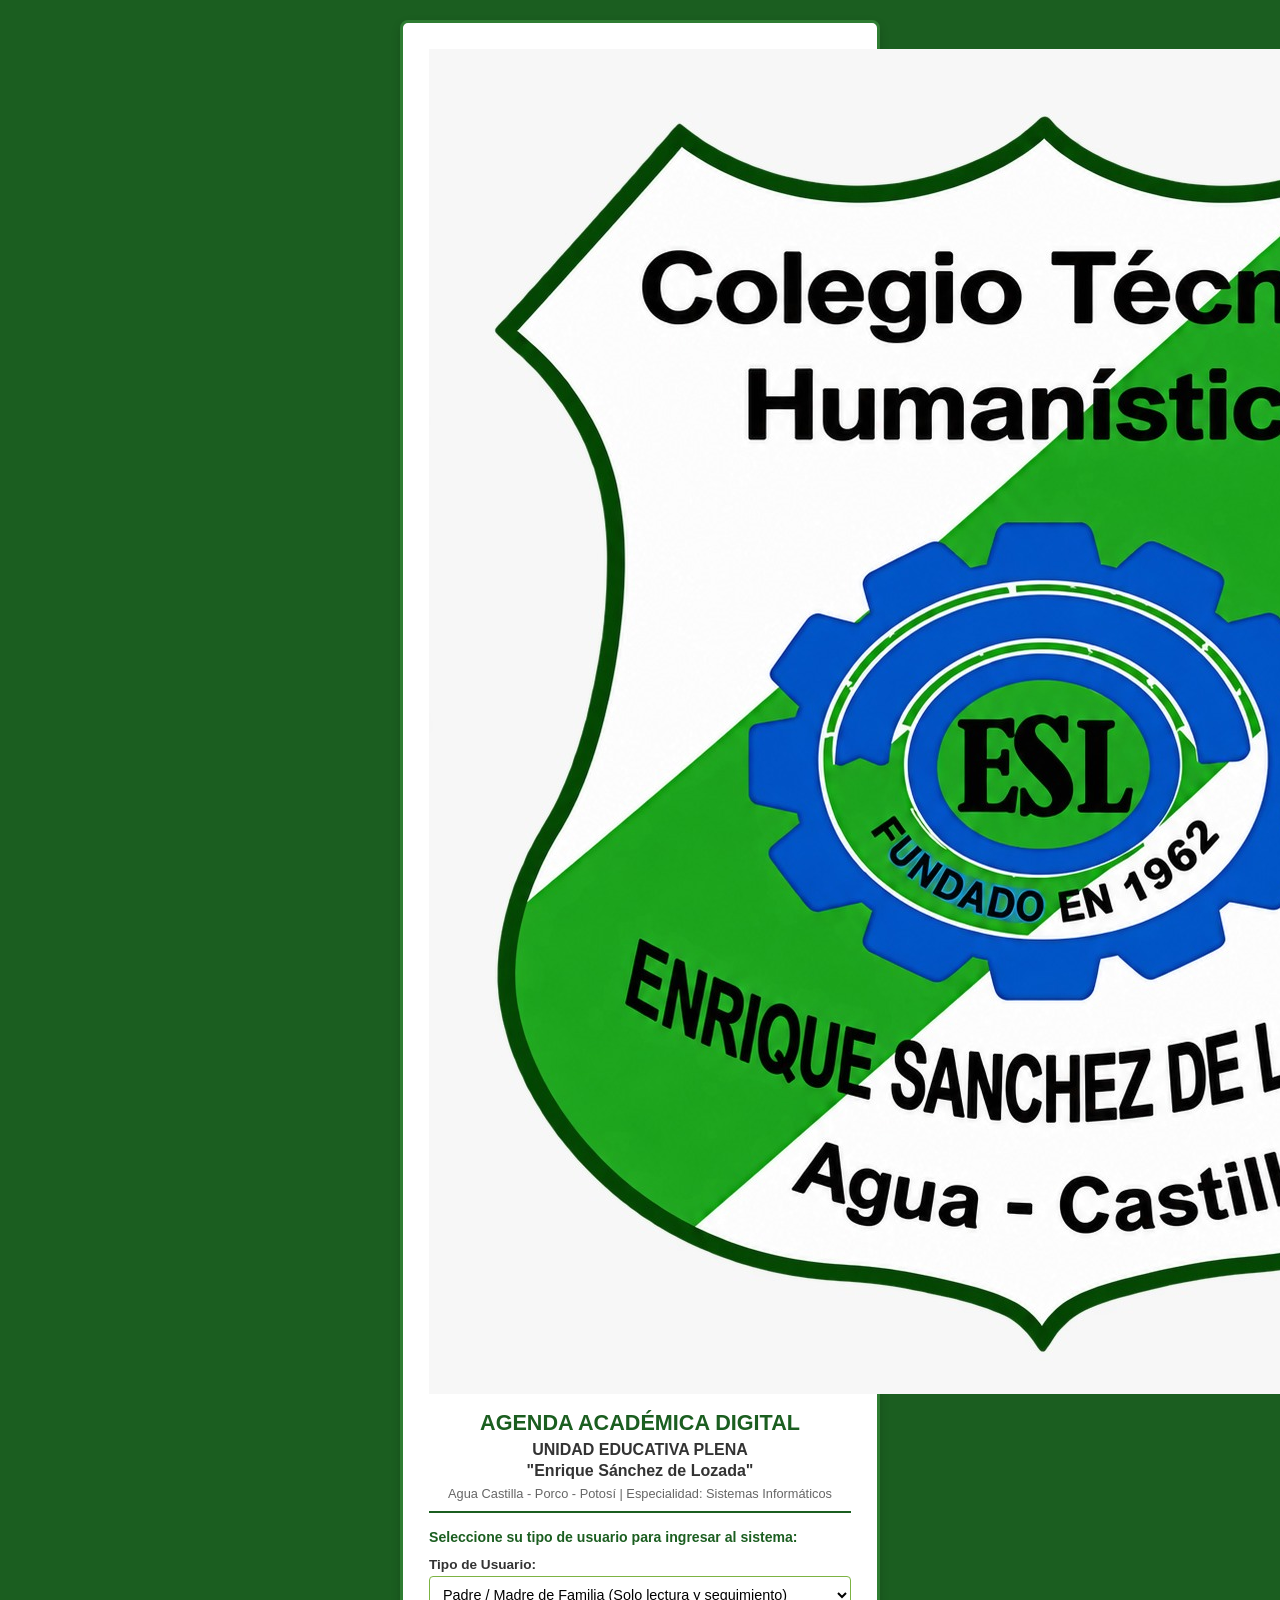
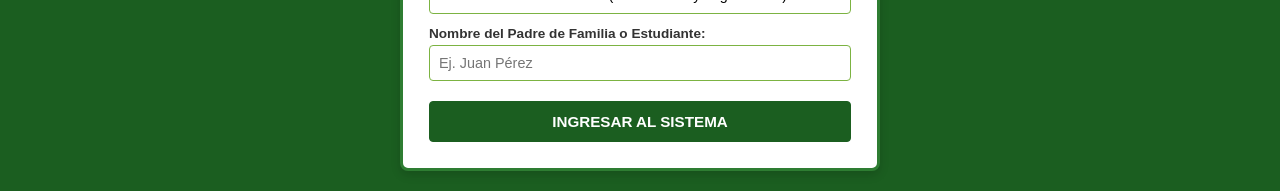
==== index.html @ 7e1114a9 "Update index.html" ====
<!DOCTYPE html>
<html lang="es">
<head>
    <meta charset="UTF-8">
    <meta name="viewport" content="width=device-width, initial-scale=1.0">
    <title>Agenda Escolar - Colegio Enrique Sánchez de Lozada</title>
    <link rel="stylesheet" href="estilos.css">
</head>
<body>

    <!-- ==========================================
         PANTALLA DE ACCESO / INGRESO
         ========================================== -->
    <div id="pantallaLogin" class="contenedor-login">
        <div class="caja-login">
            
            <!-- Espacio para el Escudo del Colegio -->
            <div class="logo-colegio-contenedor">
                <img id="imgEscudoLogin" src="WhatsApp Image 2026-10-16 at 13.29.33.jpeg">
            </div>

            <div class="encabezado-login">
                <h2>AGENDA ACADÉMICA DIGITAL</h2>
                <h3>UNIDAD EDUCATIVA PLENA  <br>"Enrique Sánchez de Lozada"</h3>
                <p>Agua Castilla - Porco - Potosí | Especialidad: Sistemas Informáticos</p>
            </div>

            <p class="instruccion-login">Seleccione su tipo de usuario para ingresar al sistema:</p>

            <form id="formularioLogin" onsubmit="iniciarSesion(event)">
                <div class="grupo-campo">
                    <label>Tipo de Usuario:</label>
                    <select id="tipoUsuarioLogin" onchange="verificarTipoLogin()" required>
                        <option value="padre">Padre / Madre de Familia (Solo lectura y seguimiento)</option>
                        <option value="estudiante">Estudiante (Solo consulta de tareas y rol de exámenes)</option>
                        <option value="profesor">Profesor / Docente (Acceso para registrar y publicar)</option>
                    </select>
                </div>

                <div class="grupo-campo">
                    <label id="etiquetaNombreUsuario">Nombre del Padre de Familia o Estudiante:</label>
                    <input type="text" id="nombreUsuarioLogin" placeholder="Ej. Juan Pérez" required>
                </div>

                <!-- Campo de contraseña que solo aparece cuando se selecciona Profesor -->
                <div class="grupo-campo" id="campoPasswordProfesor" style="display: none;">
                    <label>Contraseña del Docente:</label>
                    <input type="password" id="passwordProfesor" placeholder="Ingrese su contraseña">
                    <small class="pista-clave">Clave para la defensa: <strong>profesor123</strong></small>
                </div>

                <button type="submit" class="boton-ingresar">INGRESAR AL SISTEMA</button>
            </form>

            <!-- Enlace institucional al final -->
           
        </div>
    </div>


    <!-- ==========================================
         PANTALLA PRINCIPAL DE LA AGENDA
         ========================================== -->
    <div id="pantallaPrincipal" style="display: none;">

        <!-- Cabecera Institucional en Verde y Blanco -->
        <header class="cabecera-colegio">
            <div class="barra-superior">
                
                <div class="bloque-identidad">
                    <a href="index.html" title="Colegio Enrique Sánchez de Lozada" class="link-escudo">
                        <img src="c:\Users\ORTIZ\Desktop\sistema andi\agenda_academica_colegio_v3\imagenes\WhatsApp Image 2026-10-16 at 13.29.33.jpeg" alt="Escudo del Colegio" class="escudo-barra">
                    </a>
                    <div>
                        <h1>U.E.P. "ENRIQUE SÁNCHEZ DE LOZADA"</h1>
                        <p class="lema-colegio">Agua Castilla - Distrito Educativo Porco | BTH Sistemas Informáticos</p>
                    </div>
                </div>

                <div class="datos-usuario-sesion">
                    <span id="textoUsuarioActivo">Usuario: Padre de Familia</span>
                    <button class="boton-salir" onclick="cerrarSesion()">Salir</button>
                </div>

            </div>
        </header>

        <!-- Menú de Navegación (Pestañas en Verde y Blanco) -->
        <nav class="menu-navegacion">
            <button class="tab-btn activo" onclick="cambiarPestana('tareas', this)">Tareas y Prácticas</button>
            <button class="tab-btn" onclick="cambiarPestana('examenes', this)">Exámenes y Evaluaciones</button>
            <button class="tab-btn" onclick="cambiarPestana('horario', this)">Horario Semanal</button>
            <button class="tab-btn" onclick="cambiarPestana('comunicados', this)">Comunicados Oficiales</button>
            <button class="tab-btn" onclick="cambiarPestana('padres', this)">Panel para Padres</button>
            <button class="tab-btn tab-colegio" onclick="cambiarPestana('infoColegio', this)">Datos del Colegio</button>
        </nav>

        <!-- Barra de Rol y Estado -->
        <div class="contenedor-aviso">
            <div id="cajaAviso" class="aviso-banner">
                <!-- Se llena con JS según si entró como docente o como padre -->
            </div>
        </div>

        <main class="contenedor-cuerpo">

            <!-- 1. SECCIÓN: TAREAS ESCOLARES -->
            <section id="vista-tareas" class="seccion-bloque activa">
                <div class="encabezado-seccion">
                    <h2>TAREAS Y DEBERES ESCOLARES</h2>
                    <span class="contador" id="numeroPendientes">Total registradas: 0</span>
                </div>

                <!-- Formulario ÚNICAMENTE visible para el Profesor con Contraseña -->
                <div id="cajaDocenteTarea" class="bloque-formulario-docente" style="display: none;">
                    <h3>[PANEL EXCLUSIVO DEL DOCENTE] Registrar Nueva Tarea Escolar</h3>
                    <form id="formTarea" onsubmit="agregarTarea(event)">
                        <div class="formulario-cuadricula">
                            <div>
                                <label>Materia:</label>
                                <select id="inputMateriaTarea" required>
                                    <option value="Matemáticas">Matemáticas</option>
                                    <option value="Lenguaje y Comunicación">Lenguaje y Comunicación</option>
                                    <option value="Sistemas Informáticos">Sistemas Informáticos</option>
                                    <option value="Física - Química">Física - Química</option>
                                    <option value="Ciencias Sociales">Ciencias Sociales</option>
                                    <option value="Biología - Geografía">Biología - Geografía</option>
                                    <option value="Taller BTH">Taller BTH</option>
                                </select>
                            </div>
                            <div>
                                <label>Fecha de Entrega:</label>
                                <input type="date" id="inputFechaTarea" required>
                            </div>
                            <div>
                                <label>Profesor Responsable:</label>
                                <input type="text" id="inputProfesorTarea" placeholder="Ej. Lic. Betty Apala" required>
                            </div>
                        </div>
                        <div style="margin-top: 10px;">
                            <label>Indicación o Detalle de la Tarea:</label>
                            <input type="text" id="inputDetalleTarea" placeholder="Ej. Resolver ejercicios 1 al 10 en hojas de carpeta cuadriculada" required style="width: 100%;">
                        </div>
                        <button type="submit" class="boton-accion-verde" style="margin-top: 12px;">Publicar Tarea en la Agenda</button>
                    </form>
                </div>

                <!-- Filtro para facilitar búsqueda a padres y estudiantes -->
                <div class="barra-filtro">
                    <label><strong>Filtrar por Materia:</strong> </label>
                    <select id="filtroMateria" onchange="dibujarTareas()">
                        <option value="TODAS">-- Todas las materias --</option>
                        <option value="Matemáticas">Matemáticas</option>
                        <option value="Lenguaje y Comunicación">Lenguaje y Comunicación</option>
                        <option value="Sistemas Informáticos">Sistemas Informáticos</option>
                        <option value="Física - Química">Física - Química</option>
                        <option value="Ciencias Sociales">Ciencias Sociales</option>
                        <option value="Biología - Geografía">Biología - Geografía</option>
                        <option value="Taller BTH">Taller BTH</option>
                    </select>
                </div>

                <div id="contenedorListaTareas" class="cuadricula-tareas">
                    <!-- Se carga dinámicamente con JavaScript -->
                </div>
            </section>


            <!-- 2. SECCIÓN: EXÁMENES Y EVALUACIONES -->
            <section id="vista-examenes" class="seccion-bloque">
                <div class="encabezado-seccion">
                    <h2>ROL OFICIAL DE EXÁMENES Y EVALUACIONES</h2>
                </div>

                <!-- Formulario ÚNICAMENTE visible para el Profesor con Contraseña -->
                <div id="cajaDocenteExamen" class="bloque-formulario-docente" style="display: none;">
                    <h3>[PANEL EXCLUSIVO DEL DOCENTE] Programar Nueva Fecha de Examen</h3>
                    <form id="formExamen" onsubmit="agregarExamen(event)">
                        <div class="formulario-cuadricula">
                            <div>
                                <label>Materia:</label>
                                <select id="inputMateriaExamen" required>
                                    <option value="Matemáticas">Matemáticas</option>
                                    <option value="Lenguaje y Comunicación">Lenguaje y Comunicación</option>
                                    <option value="Sistemas Informáticos">Sistemas Informáticos</option>
                                    <option value="Física - Química">Física - Química</option>
                                    <option value="Ciencias Sociales">Ciencias Sociales</option>
                                    <option value="Biología - Geografía">Biología - Geografía</option>
                                </select>
                            </div>
                            <div>
                                <label>Fecha del Examen:</label>
                                <input type="date" id="inputFechaExamen" required>
                            </div>
                            <div>
                                <label>Tipo de Evaluación:</label>
                                <select id="inputTipoExamen" required>
                                    <option value="Examen Escrito Trimestral">Examen Escrito Trimestral</option>
                                    <option value="Defensa de Proyecto BTH">Defensa de Proyecto BTH</option>
                                    <option value="Práctica de Laboratorio">Práctica de Laboratorio</option>
                                    <option value="Exposición">Exposición</option>
                                </select>
                            </div>
                        </div>
                        <div style="margin-top: 10px;">
                            <label>Temas o Contenido a Estudiar:</label>
                            <input type="text" id="inputTemasExamen" placeholder="Ej. Temas 1, 2 y 3. Traer calculadora científica y regla." required style="width: 100%;">
                        </div>
                        <button type="submit" class="boton-accion-verde" style="margin-top: 12px;">Publicar Fecha de Examen</button>
                    </form>
                </div>

                <table class="tabla-escolar">
                    <thead>
                        <tr>
                            <th>Fecha</th>
                            <th>Materia</th>
                            <th>Tipo de Evaluación</th>
                            <th>Temas a Estudiar</th>
                            <th id="colAccionExamen" style="display: none;">Acción (Docente)</th>
                        </tr>
                    </thead>
                    <tbody id="tablaCuerpoExamenes">
                        <!-- Filas automáticas -->
                    </tbody>
                </table>
            </section>


            <!-- 3. SECCIÓN: HORARIO SEMANAL -->
            <section id="vista-horario" class="seccion-bloque">
                <div class="encabezado-seccion">
                    <h2>HORARIO SEMANAL DE CLASES</h2>
                </div>
                <p class="aclaracion">Curso: 6to de Secundaria | Turno Mañana | Especialidad BTH: Sistemas Informáticos</p>

                <table class="tabla-horario">
                    <thead>
                        <tr>
                            <th class="th-hora">Hora</th>
                            <th>Lunes</th>
                            <th>Martes</th>
                            <th>Miércoles</th>
                            <th>Jueves</th>
                            <th>Viernes</th>
                        </tr>
                    </thead>
                    <tbody>
                        <tr>
                            <td class="td-hora">08:00 - 08:45</td>
                            <td>Matemáticas</td>
                            <td>Lenguaje</td>
                            <td>Física</td>
                            <td>Ciencias Sociales</td>
                            <td class="celda-bth">Sistemas Informáticos</td>
                        </tr>
                        <tr>
                            <td class="td-hora">08:45 - 09:30</td>
                            <td>Matemáticas</td>
                            <td>Lenguaje</td>
                            <td>Física</td>
                            <td>Ciencias Sociales</td>
                            <td class="celda-bth">Sistemas Informáticos</td>
                        </tr>
                        <tr class="fila-recreo">
                            <td colspan="6">09:30 - 09:50 | DESCANSO Y RECREO</td>
                        </tr>
                        <tr>
                            <td class="td-hora">09:50 - 10:35</td>
                            <td>Química</td>
                            <td>Biología</td>
                            <td>Matemáticas</td>
                            <td>Lenguaje</td>
                            <td class="celda-bth">Sistemas Informáticos</td>
                        </tr>
                        <tr>
                            <td class="td-hora">10:35 - 11:20</td>
                            <td>Química</td>
                            <td>Biología</td>
                            <td>Valores y Religión</td>
                            <td>Lenguaje</td>
                            <td class="celda-bth">Sistemas Informáticos</td>
                        </tr>
                        <tr>
                            <td class="td-hora">11:20 - 12:05</td>
                            <td>Filosofía</td>
                            <td>Ciencias Sociales</td>
                            <td>Educación Física</td>
                            <td>Artes Plásticas</td>
                            <td class="celda-bth">Taller BTH Proyecto</td>
                        </tr>
                    </tbody>
                </table>
            </section>


            <!-- 4. SECCIÓN: COMUNICADOS OFICIALES -->
            <section id="vista-comunicados" class="seccion-bloque">
                <div class="encabezado-seccion">
                    <h2>COMUNICADOS Y CITACIONES DE LA DIRECCIÓN / DOCENTES</h2>
                </div>

                <!-- Formulario ÚNICAMENTE visible para el Docente con Contraseña -->
                <div id="cajaDocenteComunicado" class="bloque-formulario-docente" style="display: none;">
                    <h3>[PANEL EXCLUSIVO DEL DOCENTE] Redactar Comunicado Oficial</h3>
                    <form id="formComunicado" onsubmit="agregarComunicado(event)">
                        <div class="formulario-cuadricula">
                            <div>
                                <label>Título del Comunicado:</label>
                                <input type="text" id="inputTituloCom" placeholder="Ej. Citación a Reunión de Padres" required>
                            </div>
                            <div>
                                <label>Fecha:</label>
                                <input type="date" id="inputFechaCom" required>
                            </div>
                            <div>
                                <label>Emitido por:</label>
                                <input type="text" id="inputFirmaCom" placeholder="Ej. Dirección / Tutor 6to Sec." required>
                            </div>
                        </div>
                        <div style="margin-top: 10px;">
                            <label>Texto del Comunicado:</label>
                            <textarea id="inputMensajeCom" rows="3" placeholder="Escriba aquí la citación o comunicado..." required style="width: 100%;"></textarea>
                        </div>
                        <button type="submit" class="boton-accion-verde" style="margin-top: 12px;">Publicar Comunicado</button>
                    </form>
                </div>

                <div id="contenedorComunicados" class="lista-comunicados">
                    <!-- Se llena con JS -->
                </div>
            </section>


            <!-- 5. SECCIÓN: PANEL PARA PADRES DE FAMILIA -->
            <section id="vista-padres" class="seccion-bloque">
                <div class="encabezado-seccion">
                    <h2>SEGUIMIENTO Y CONTROL PARA PADRES DE FAMILIA</h2>
                </div>
                <p class="aclaracion">Estimado padre o madre de familia: Aquí puede verificar de un solo vistazo las actividades vigentes para apoyar a su hijo/a en sus deberes escolares.</p>

                <div class="resumen-padres-tarjetas">
                    <div class="tarjeta-resumen verde">
                        <h4>Total de Tareas Asignadas</h4>
                        <p class="cifra" id="resumenTotalTareas">0</p>
                        <span>Registradas por los profesores</span>
                    </div>
                    <div class="tarjeta-resumen verde-oscuro">
                        <h4>Próximos Exámenes</h4>
                        <p class="cifra" id="resumenTotalExamenes">0</p>
                        <span>Fechas de evaluación programadas</span>
                    </div>
                    <div class="tarjeta-resumen blanco-borde">
                        <h4>Comunicados Emitidos</h4>
                        <p class="cifra" id="resumenTotalComunicados" style="color: #1b5e20;">0</p>
                        <span>Avisos de dirección y tutores</span>
                    </div>
                </div>

                <div class="recuadro-atencion-padres">
                    <h3>Lista de Trabajos y Tareas Vigentes:</h3>
                    <div id="listaTareasPadres">
                        <!-- JS llena la lista -->
                    </div>
                </div>
            </section>


            <!-- 6. SECCIÓN: DATOS DEL COLEGIO Y ENLACES INSTITUCIONALES -->
            <section id="vista-infoColegio" class="seccion-bloque">
                <div class="encabezado-seccion">
                    <h2>INFORMACIÓN INSTITUCIONAL DE LA UNIDAD EDUCATIVA</h2>
                </div>

                <div class="ficha-colegio">
                    <div class="ficha-escudo">
                        <img src="c:\Users\ORTIZ\Desktop\sistema andi\agenda_academica_colegio_v3\imagenes\WhatsApp Image 2026-10-16 at 13.29.33.jpeg" alt="Escudo de la Unidad Educativa" class="escudo-grande">
                        <p class="pie-escudo">Escudo Oficial de la U.E.</p>
                    </div>
                    <div class="ficha-datos">
                        <h3>Unidad Educativa Plena "Enrique Sánchez de Lozada"</h3>
                        <p><strong>Comunidad / Localidad:</strong> Agua Castilla</p>
                        <p><strong>Distrito Educativo:</strong> Porco</p>
                        <p><strong>Departamento:</strong> Potosí - Estado Plurinacional de Bolivia</p>
                        <p><strong>Nivel:</strong> Secundario Comunitario Productivo</p>
                        <p><strong>Especialidad BTH:</strong> Sistemas Informáticos (Resolución Ministerial)</p>
                        <p><strong>Colores Representativos:</strong> Verde y Blanco</p>
                        
                        <div class="enlaces-utiles-colegio">
                            <h4>Enlaces Oficiales y de Consulta:</h4>
                            <ul>
                                <li><a href="https://bolivia.minedu.gob.bo/" target="_blank">🔗 Portal del Ministerio de Educación del Estado Plurinacional</a></li>
                                <li><a href="https://siged.sie.gob.bo/" target="_blank">🔗 Sistema de Información Educativa (SIE / SIGED)</a></li>
                                <li><a href="#" onclick="alert('Aquí puede colocar el enlace a la página de Facebook o WhatsApp del Colegio.')">🔗 Red Social / Página de la Unidad Educativa</a></li>
                            </ul>
                        </div>
                    </div>
                </div>
            </section>

        </main>

        <!-- Pie de Página Institucional en Verde y Blanco -->
        <footer class="pie-colegio">
            <p><strong>Unidad Educativa Plena  "Enrique Sánchez de Lozada"</strong></p>
            <p>Agua Castilla - Distrito Educativo Porco - Potosí | Colores: Verde y Blanco</p>
            <p>Proyecto de Grado BTH 2026: <em>Andy Dauser Ortiz Ecos y Rayner Gallardo Rodríguez</em></p>
        </footer>

    </div>

    <script src="app.js"></script>
</body>
</html>
---- estilos.css ----
/* ESTILOS INSTITUCIONALES - UNIDAD EDUCATIVA "ENRIQUE SÁNCHEZ DE LOZADA"
   COLORES OFICIALES: VERDE Y BLANCO
   Distrito Educativo Porco - Agua Castilla, Potosí
   Especialidad BTH: Sistemas Informáticos */

* {
    margin: 0;
    padding: 0;
    box-sizing: border-box;
    font-family: Arial, Helvetica, sans-serif;
}

body {
    background-color: #f4f6f4;
    color: #222222;
}

/* ========================================================
   PANTALLA DE INICIO DE SESIÓN / ACCESO
   ======================================================== */
.contenedor-login {
    display: flex;
    justify-content: center;
    align-items: center;
    min-height: 100vh;
    padding: 20px;
    background-color: #1b5e20;
}

.caja-login {
    background-color: #ffffff;
    width: 100%;
    max-width: 480px;
    padding: 26px;
    border-radius: 8px;
    border: 3px solid #2e7d32;
    box-shadow: 0 4px 10px rgba(0,0,0,0.15);
    text-align: center;
}

.logo-colegio-contenedor {
    margin-bottom: 12px;
}

.escudo-img {
    width: 90px;
    height: 90px;
    border-radius: 50%;
    border: 2px solid #1b5e20;
    object-fit: cover;
    background-color: #e8f5e9;
}

.encabezado-login {
    border-bottom: 2px solid #1b5e20;
    padding-bottom: 10px;
    margin-bottom: 16px;
}

.encabezado-login h2 {
    color: #1b5e20;
    font-size: 1.35rem;
    margin-bottom: 4px;
}

.encabezado-login h3 {
    color: #333333;
    font-size: 1rem;
    line-height: 1.3;
}

.encabezado-login p {
    color: #666666;
    font-size: 0.8rem;
    margin-top: 4px;
}

.instruccion-login {
    text-align: left;
    font-size: 0.88rem;
    font-weight: bold;
    color: #1b5e20;
    margin-bottom: 12px;
}

.grupo-campo {
    margin-bottom: 12px;
    text-align: left;
}

.grupo-campo label {
    display: block;
    font-size: 0.85rem;
    font-weight: bold;
    color: #333333;
    margin-bottom: 4px;
}

.grupo-campo select,
.grupo-campo input {
    width: 100%;
    padding: 9px;
    font-size: 0.9rem;
    border: 1px solid #7cb342;
    border-radius: 4px;
    background-color: #ffffff;
}

.grupo-campo select:focus,
.grupo-campo input:focus {
    outline: none;
    border-color: #1b5e20;
}

.pista-clave {
    display: block;
    font-size: 0.78rem;
    color: #c62828;
    margin-top: 4px;
}

.boton-ingresar {
    width: 100%;
    background-color: #1b5e20;
    color: #ffffff;
    border: 1px solid #1b5e20;
    padding: 11px;
    font-size: 0.95rem;
    font-weight: bold;
    border-radius: 4px;
    cursor: pointer;
    margin-top: 8px;
}

.boton-ingresar:hover {
    background-color: #2e7d32;
}

.enlace-web-colegio {
    margin-top: 18px;
    padding-top: 12px;
    border-top: 1px dashed #cccccc;
    font-size: 0.82rem;
}

.enlace-web-colegio a {
    color: #1b5e20;
    text-decoration: none;
    font-weight: bold;
}

.enlace-web-colegio a:hover {
    text-decoration: underline;
}


/* ========================================================
   SISTEMA PRINCIPAL (CABECERA Y PESTAÑAS)
   ======================================================== */
.cabecera-colegio {
    background-color: #1b5e20;
    color: #ffffff;
    padding: 12px 20px;
    border-bottom: 3px solid #ffffff;
}

.barra-superior {
    max-width: 1100px;
    margin: 0 auto;
    display: flex;
    justify-content: space-between;
    align-items: center;
    flex-wrap: wrap;
    gap: 12px;
}

.bloque-identidad {
    display: flex;
    align-items: center;
    gap: 14px;
}

.link-escudo {
    display: inline-block;
    text-decoration: none;
}

.escudo-barra {
    width: 58px;
    height: 58px;
    border-radius: 50%;
    border: 2px solid #ffffff;
    background-color: #ffffff;
    object-fit: cover;
}

.bloque-identidad h1 {
    font-size: 1.15rem;
    color: #ffffff;
    letter-spacing: 0.5px;
}

.lema-colegio {
    font-size: 0.8rem;
    color: #e8f5e9;
}

.datos-usuario-sesion {
    display: flex;
    align-items: center;
    gap: 10px;
    background-color: #ffffff;
    color: #1b5e20;
    padding: 6px 12px;
    border-radius: 4px;
    font-size: 0.86rem;
    font-weight: bold;
    border: 1px solid #1b5e20;
}

.boton-salir {
    background-color: #c62828;
    color: #ffffff;
    border: none;
    padding: 4px 8px;
    border-radius: 3px;
    font-size: 0.78rem;
    cursor: pointer;
    font-weight: bold;
}

.boton-salir:hover {
    background-color: #b71c1c;
}

/* PESTAÑAS EN VERDE Y BLANCO */
.menu-navegacion {
    background-color: #2e7d32;
    max-width: 1100px;
    margin: 15px auto 0 auto;
    display: flex;
    flex-wrap: wrap;
    gap: 4px;
    padding: 6px 8px;
    border-radius: 6px 6px 0 0;
    border: 1px solid #1b5e20;
    border-bottom: none;
}

.tab-btn {
    background-color: #1b5e20;
    color: #ffffff;
    border: 1px solid #388e3c;
    padding: 9px 14px;
    font-size: 0.88rem;
    font-weight: bold;
    border-radius: 4px;
    cursor: pointer;
}

.tab-btn:hover {
    background-color: #388e3c;
}

.tab-btn.activo {
    background-color: #ffffff !important;
    color: #1b5e20 !important;
    border: 1px solid #ffffff;
    border-bottom: 2px solid #1b5e20;
}

.tab-colegio {
    margin-left: auto;
}

/* BANNER DE ESTADO */
.contenedor-aviso {
    max-width: 1100px;
    margin: 10px auto;
}

.aviso-banner {
    padding: 10px 14px;
    font-size: 0.88rem;
    border-radius: 4px;
}

.aviso-modo-docente {
    background-color: #e8f5e9;
    border-left: 5px solid #1b5e20;
    color: #1b5e20;
}

.aviso-modo-padre {
    background-color: #ffffff;
    border-left: 5px solid #2e7d32;
    border: 1px solid #c8e6c9;
    border-left-width: 5px;
    color: #2e7d32;
}

/* CUERPO DEL SISTEMA */
.contenedor-cuerpo {
    max-width: 1100px;
    margin: 0 auto 30px auto;
    background-color: #ffffff;
    border: 1px solid #c8e6c9;
    padding: 22px;
    border-radius: 0 0 6px 6px;
    min-height: 420px;
}

.seccion-bloque {
    display: none;
}

.seccion-bloque.activa {
    display: block;
}

.encabezado-seccion {
    display: flex;
    justify-content: space-between;
    align-items: center;
    border-bottom: 2px solid #1b5e20;
    padding-bottom: 8px;
    margin-bottom: 16px;
}

.encabezado-seccion h2 {
    font-size: 1.15rem;
    color: #1b5e20;
}

.contador {
    background-color: #e8f5e9;
    color: #1b5e20;
    font-size: 0.8rem;
    font-weight: bold;
    padding: 4px 10px;
    border-radius: 12px;
    border: 1px solid #a5d6a7;
}

.aclaracion {
    font-size: 0.85rem;
    color: #555555;
    margin-bottom: 12px;
}

/* FORMULARIO DOCENTE */
.bloque-formulario-docente {
    background-color: #f1f8e9;
    border: 2px dashed #2e7d32;
    padding: 14px;
    border-radius: 6px;
    margin-bottom: 20px;
}

.bloque-formulario-docente h3 {
    color: #1b5e20;
    font-size: 0.95rem;
    margin-bottom: 10px;
}

.formulario-cuadricula {
    display: grid;
    grid-template-columns: repeat(auto-fit, minmax(180px, 1fr));
    gap: 12px;
}

.formulario-cuadricula label,
.bloque-formulario-docente label {
    font-size: 0.82rem;
    font-weight: bold;
    display: block;
    margin-bottom: 4px;
    color: #222;
}

.formulario-cuadricula input,
.formulario-cuadricula select,
.bloque-formulario-docente textarea {
    width: 100%;
    padding: 7px;
    border: 1px solid #a5d6a7;
    border-radius: 4px;
    font-size: 0.88rem;
    background-color: #ffffff;
}

.boton-accion-verde {
    background-color: #1b5e20;
    color: #ffffff;
    font-weight: bold;
    border: none;
    padding: 8px 14px;
    border-radius: 4px;
    cursor: pointer;
    font-size: 0.88rem;
}

.boton-accion-verde:hover {
    background-color: #2e7d32;
}

/* FILTRO DE MATERIAS */
.barra-filtro {
    margin-bottom: 14px;
    padding: 8px 12px;
    background-color: #e8f5e9;
    border-radius: 4px;
    font-size: 0.86rem;
    color: #1b5e20;
}

.barra-filtro select {
    padding: 4px 8px;
    border: 1px solid #81c784;
    border-radius: 3px;
}

/* TARJETAS DE TAREAS */
.cuadricula-tareas {
    display: grid;
    grid-template-columns: repeat(auto-fit, minmax(280px, 1fr));
    gap: 14px;
}

.tarjeta-tarea-item {
    background-color: #ffffff;
    border: 1px solid #c8e6c9;
    border-left: 6px solid #1b5e20;
    padding: 12px;
    border-radius: 4px;
    display: flex;
    flex-direction: column;
    justify-content: space-between;
}

.etiqueta-materia {
    background-color: #1b5e20;
    color: #ffffff;
    font-size: 0.72rem;
    padding: 3px 7px;
    border-radius: 3px;
    font-weight: bold;
}

.fecha-entrega-tag {
    font-size: 0.76rem;
    color: #c62828;
    font-weight: bold;
    float: right;
}

.texto-detalle-tarea {
    font-size: 0.9rem;
    color: #222222;
    margin: 10px 0;
    line-height: 1.4;
}

.nombre-docente-tag {
    font-size: 0.78rem;
    color: #555555;
    margin-bottom: 8px;
}

.pie-tarjeta-tarea {
    border-top: 1px dotted #c8e6c9;
    padding-top: 6px;
    text-align: right;
}

.btn-eliminar-docente {
    background-color: #c62828;
    color: #ffffff;
    border: none;
    font-size: 0.72rem;
    padding: 4px 8px;
    border-radius: 3px;
    cursor: pointer;
}

/* TABLAS */
.tabla-escolar,
.tabla-horario {
    width: 100%;
    border-collapse: collapse;
    margin-top: 10px;
    font-size: 0.88rem;
}

.tabla-escolar th, .tabla-escolar td,
.tabla-horario th, .tabla-horario td {
    border: 1px solid #c8e6c9;
    padding: 8px 10px;
    text-align: left;
}

.tabla-escolar th,
.tabla-horario th {
    background-color: #1b5e20;
    color: #ffffff;
    font-weight: bold;
}

.tabla-escolar tr:nth-child(even) {
    background-color: #f1f8e9;
}

.tabla-horario td {
    text-align: center;
    font-size: 0.82rem;
}

.td-hora, .th-hora {
    background-color: #e8f5e9 !important;
    color: #1b5e20;
    font-weight: bold;
}

.fila-recreo {
    background-color: #dcedc8 !important;
    font-weight: bold;
    color: #1b5e20;
}

.celda-bth {
    background-color: #c8e6c9;
    font-weight: bold;
    color: #1b5e20;
}

/* COMUNICADOS */
.lista-comunicados {
    display: flex;
    flex-direction: column;
    gap: 12px;
}

.tarjeta-comunicado-item {
    background-color: #f9fbf9;
    border: 1px solid #c8e6c9;
    border-left: 6px solid #2e7d32;
    padding: 14px;
    border-radius: 4px;
}

.tarjeta-comunicado-item h4 {
    color: #1b5e20;
    font-size: 0.98rem;
    margin-bottom: 4px;
}

.info-emisor-com {
    font-size: 0.78rem;
    color: #666666;
    margin-bottom: 8px;
}

.cuerpo-mensaje-com {
    font-size: 0.88rem;
    line-height: 1.4;
    color: #333333;
}

/* PANEL PARA PADRES */
.resumen-padres-tarjetas {
    display: grid;
    grid-template-columns: repeat(auto-fit, minmax(200px, 1fr));
    gap: 14px;
    margin: 15px 0;
}

.tarjeta-resumen {
    padding: 14px;
    border-radius: 6px;
    text-align: center;
}

.tarjeta-resumen h4 {
    font-size: 0.88rem;
}

.tarjeta-resumen .cifra {
    font-size: 2.1rem;
    font-weight: bold;
    margin: 4px 0;
}

.tarjeta-resumen span {
    font-size: 0.75rem;
}

.tarjeta-resumen.verde {
    background-color: #1b5e20;
    color: #ffffff;
}

.tarjeta-resumen.verde-oscuro {
    background-color: #2e7d32;
    color: #ffffff;
}

.tarjeta-resumen.blanco-borde {
    background-color: #ffffff;
    border: 2px solid #1b5e20;
    color: #1b5e20;
}

.recuadro-atencion-padres {
    background-color: #f1f8e9;
    border: 1px solid #c8e6c9;
    padding: 14px;
    border-radius: 4px;
    margin-top: 15px;
}

.recuadro-atencion-padres h3 {
    color: #1b5e20;
    font-size: 0.92rem;
    margin-bottom: 10px;
}

.fila-padre-tarea {
    background-color: #ffffff;
    border: 1px solid #c8e6c9;
    border-left: 4px solid #2e7d32;
    padding: 8px 12px;
    margin-bottom: 6px;
    font-size: 0.86rem;
    border-radius: 3px;
}

/* SECCIÓN: DATOS DEL COLEGIO */
.ficha-colegio {
    display: flex;
    flex-wrap: wrap;
    gap: 25px;
    background-color: #f1f8e9;
    border: 1px solid #c8e6c9;
    padding: 20px;
    border-radius: 6px;
}

.ficha-escudo {
    text-align: center;
}

.escudo-grande {
    width: 130px;
    height: 130px;
    border-radius: 50%;
    border: 3px solid #1b5e20;
    background-color: #ffffff;
    object-fit: cover;
}

.pie-escudo {
    font-size: 0.78rem;
    color: #1b5e20;
    font-weight: bold;
    margin-top: 6px;
}

.ficha-datos {
    flex: 1;
    min-width: 250px;
}

.ficha-datos h3 {
    color: #1b5e20;
    font-size: 1.15rem;
    margin-bottom: 10px;
    border-bottom: 1px solid #a5d6a7;
    padding-bottom: 6px;
}

.ficha-datos p {
    font-size: 0.88rem;
    margin-bottom: 6px;
    color: #333333;
}

.enlaces-utiles-colegio {
    margin-top: 14px;
    background-color: #ffffff;
    border: 1px solid #c8e6c9;
    padding: 10px 14px;
    border-radius: 4px;
}

.enlaces-utiles-colegio h4 {
    font-size: 0.88rem;
    color: #1b5e20;
    margin-bottom: 6px;
}

.enlaces-utiles-colegio ul {
    list-style: none;
}

.enlaces-utiles-colegio li {
    margin-bottom: 6px;
}

.enlaces-utiles-colegio a {
    color: #1b5e20;
    text-decoration: none;
    font-size: 0.84rem;
    font-weight: bold;
}

.enlaces-utiles-colegio a:hover {
    text-decoration: underline;
}

/* PIE DE PÁGINA */
.pie-colegio {
    background-color: #1b5e20;
    color: #ffffff;
    text-align: center;
    padding: 15px;
    font-size: 0.8rem;
    line-height: 1.5;
    border-top: 3px solid #ffffff;
}

@media (max-width: 650px) {
    .barra-superior {
        flex-direction: column;
        align-items: flex-start;
    }
    .menu-navegacion {
        justify-content: center;
    }
    .tab-btn {
        flex: 1 1 45%;
        text-align: center;
        padding: 8px;
        font-size: 0.8rem;
    }
    .tab-colegio {
        margin-left: 0;
    }
}
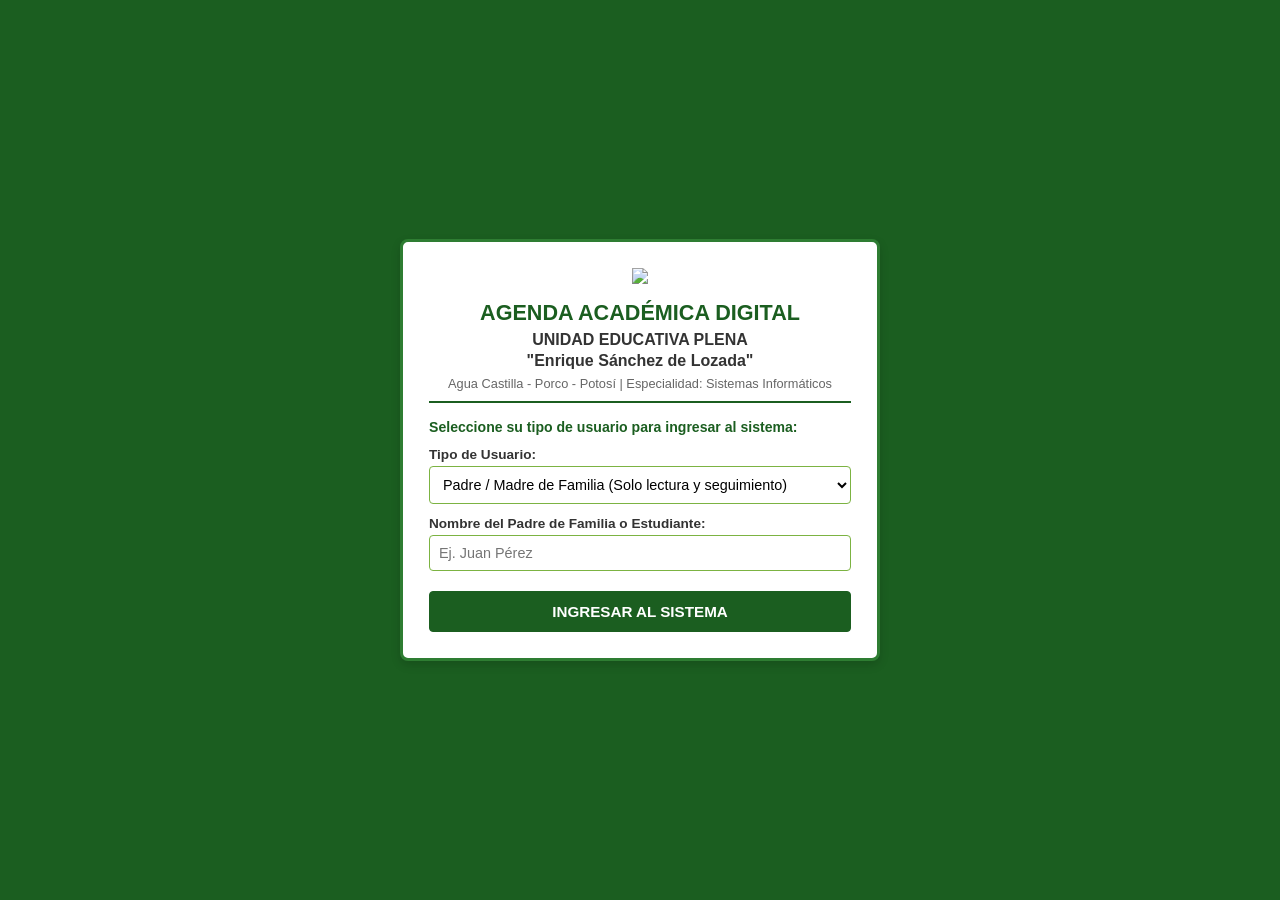
==== commit 69ff8fc1: "Update index.html" ====
--- a/index.html
+++ b/index.html
@@ -16,7 +16,7 @@
             
             <!-- Espacio para el Escudo del Colegio -->
             <div class="logo-colegio-contenedor">
-                <img id="imgEscudoLogin" src="WhatsApp Image 2026-10-16 at 13.29.33.jpeg">
+                <img src="EscudoLogin"src="WhatsApp Image 2026-10-16 at 13.29.33.jpg">
             </div>
 
             <div class="encabezado-login">
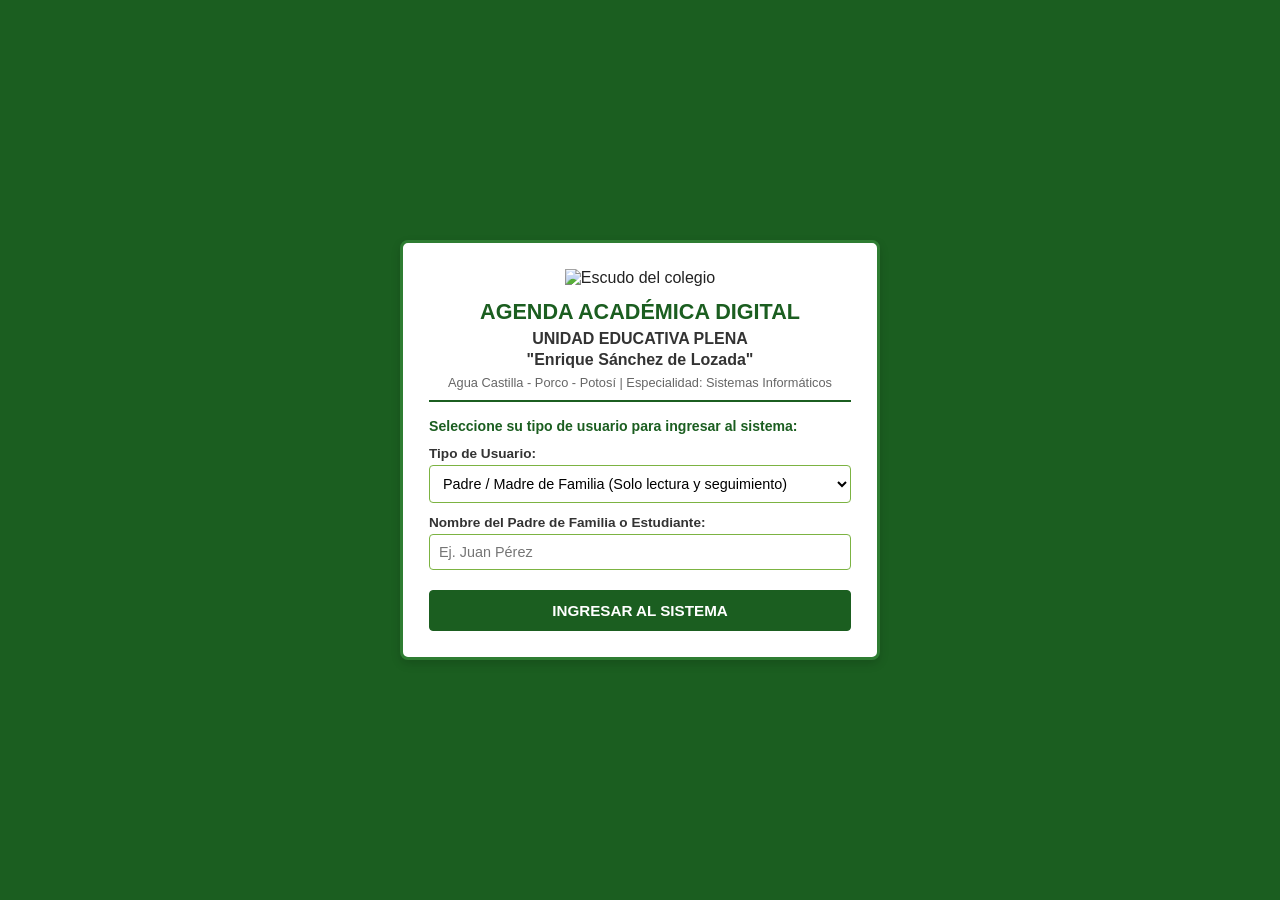
==== commit d847b15a: "Update index.html" ====
--- a/index.html
+++ b/index.html
@@ -16,7 +16,7 @@
             
             <!-- Espacio para el Escudo del Colegio -->
             <div class="logo-colegio-contenedor">
-                <img src="EscudoLogin"src="WhatsApp Image 2026-10-16 at 13.29.33.jpg">
+                <img src="escudo.jpeg"alt="Escudo del colegio">
             </div>
 
             <div class="encabezado-login">
--- a/estilos.css
+++ b/estilos.css
@@ -43,9 +43,9 @@
 }
 
 .escudo-img {
-    width: 90px;
-    height: 90px;
-    border-radius: 50%;
+    width: 20px;
+    height: 20px;
+    border-radius: 25%;
     border: 2px solid #1b5e20;
     object-fit: cover;
     background-color: #e8f5e9;
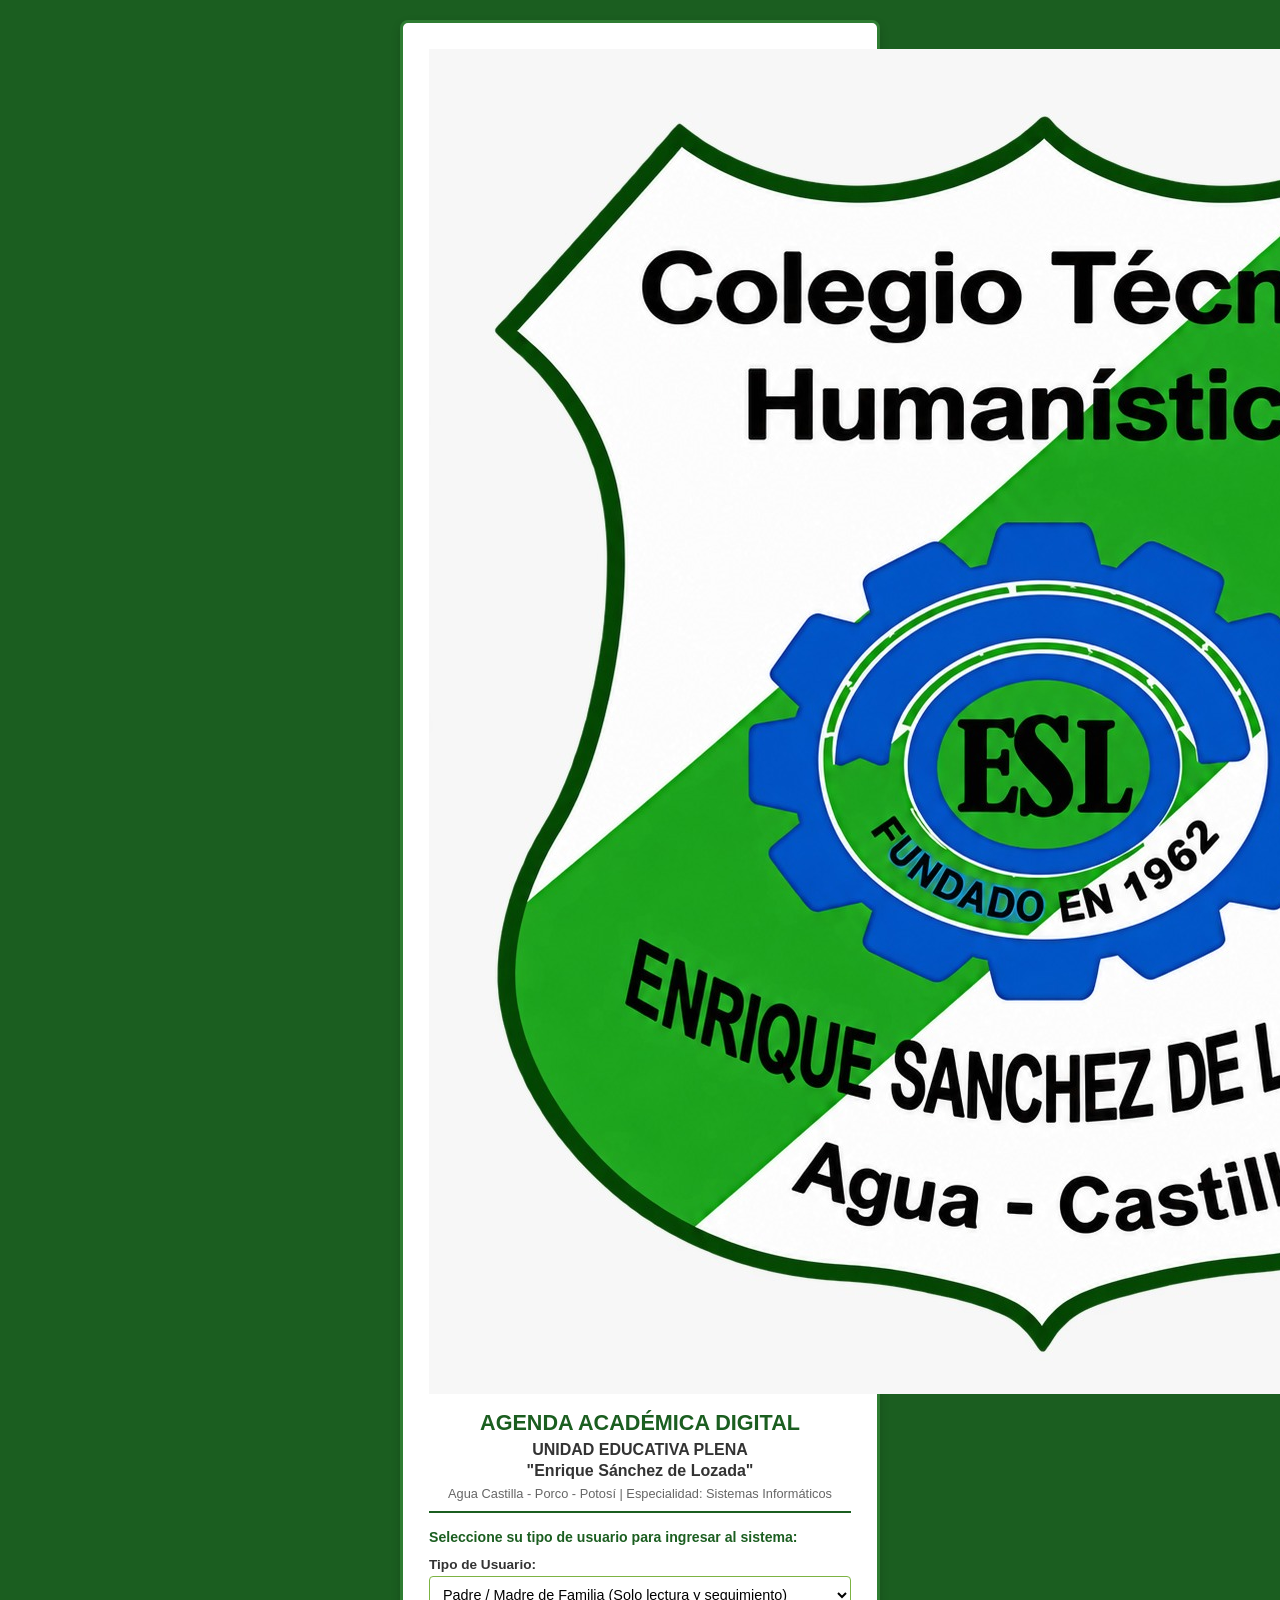
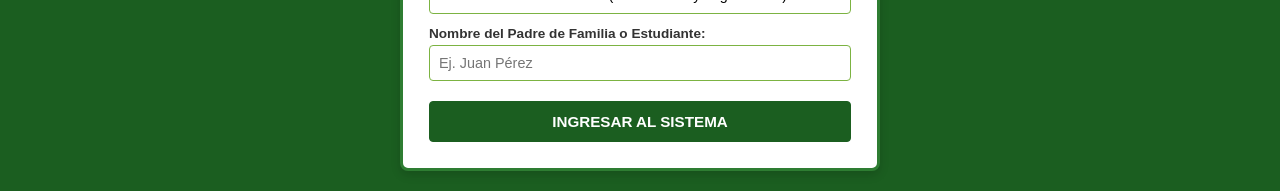
==== commit 19614148: "Update index.html" ====
--- a/index.html
+++ b/index.html
@@ -13,12 +13,10 @@
          ========================================== -->
     <div id="pantallaLogin" class="contenedor-login">
         <div class="caja-login">
-            
-            <!-- Espacio para el Escudo del Colegio -->
             <div class="logo-colegio-contenedor">
-                <img src="escudo.jpeg"alt="Escudo del colegio">
-            </div>
-
+    <img src="./WhatsApp%20Image%202026-10-16%20at%2013.29.33.jpeg"
+         alt="Escudo del colegio">
+</div>
             <div class="encabezado-login">
                 <h2>AGENDA ACADÉMICA DIGITAL</h2>
                 <h3>UNIDAD EDUCATIVA PLENA  <br>"Enrique Sánchez de Lozada"</h3>
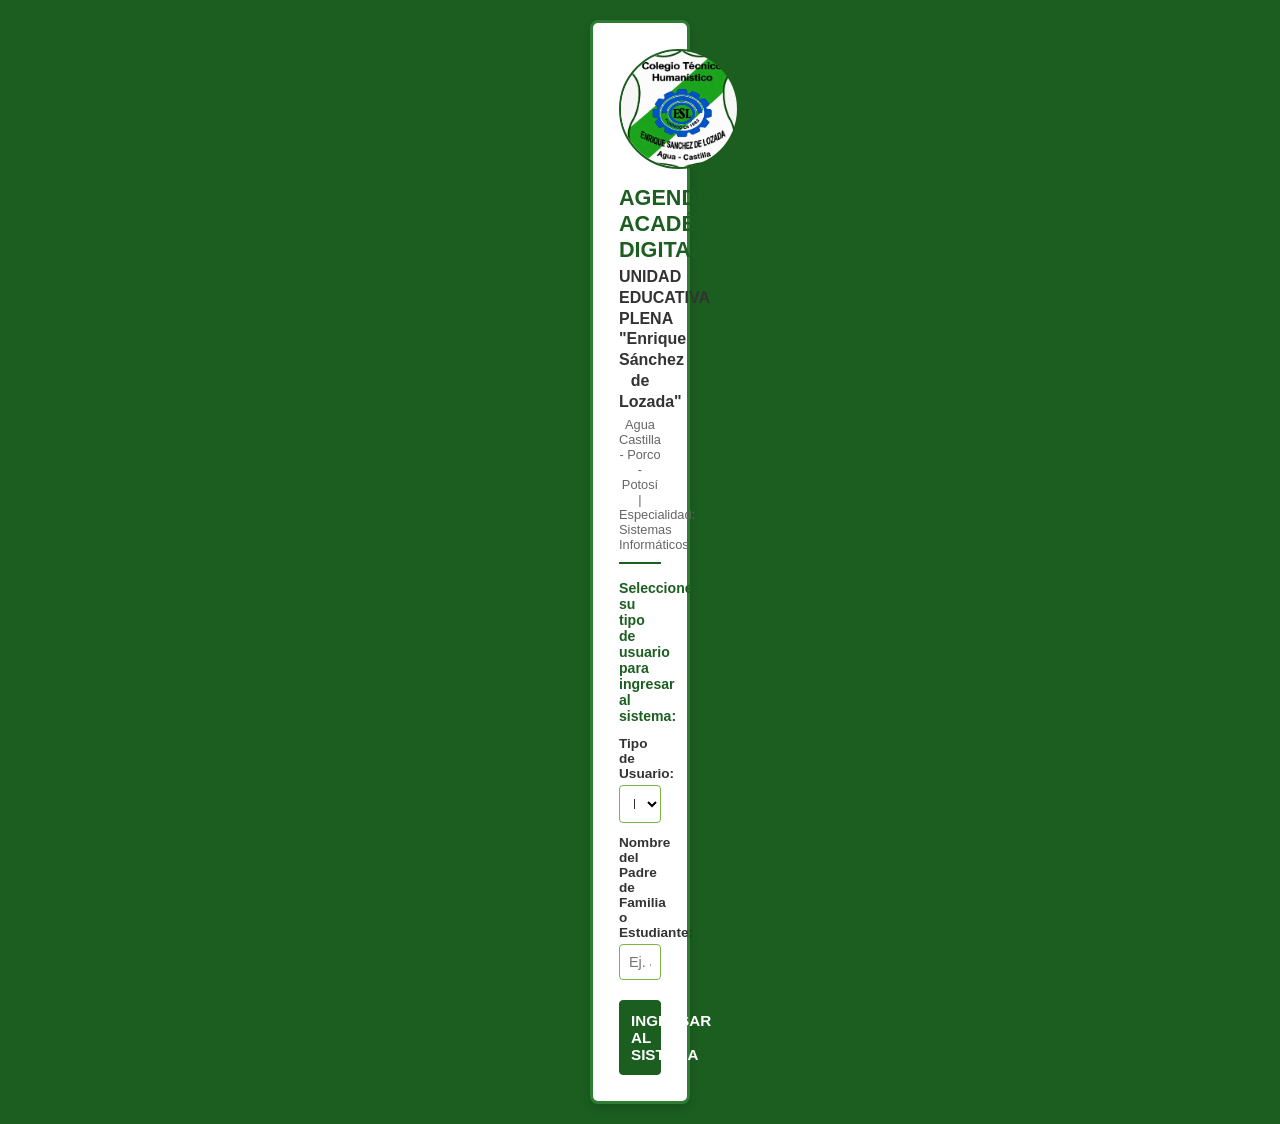
==== commit 0d3a9b19: "Update index.html" ====
--- a/index.html
+++ b/index.html
@@ -14,8 +14,8 @@
     <div id="pantallaLogin" class="contenedor-login">
         <div class="caja-login">
             <div class="logo-colegio-contenedor">
-    <img src="./WhatsApp%20Image%202026-10-16%20at%2013.29.33.jpeg"
-         alt="Escudo del colegio">
+    <img src="WhatsApp Image 2026-10-16 at 13.29.33.jpeg"
+         alt="Escudo del colegio"class="escudo-img">
 </div>
             <div class="encabezado-login">
                 <h2>AGENDA ACADÉMICA DIGITAL</h2>
--- a/estilos.css
+++ b/estilos.css
@@ -29,8 +29,8 @@
 
 .caja-login {
     background-color: #ffffff;
-    width: 100%;
-    max-width: 480px;
+    width: 100px;
+    max-width: 420px;
     padding: 26px;
     border-radius: 8px;
     border: 3px solid #2e7d32;
@@ -43,9 +43,9 @@
 }
 
 .escudo-img {
-    width: 20px;
-    height: 20px;
-    border-radius: 25%;
+    width: 120px;
+    height: 120px;
+    border-radius: 50%;
     border: 2px solid #1b5e20;
     object-fit: cover;
     background-color: #e8f5e9;
